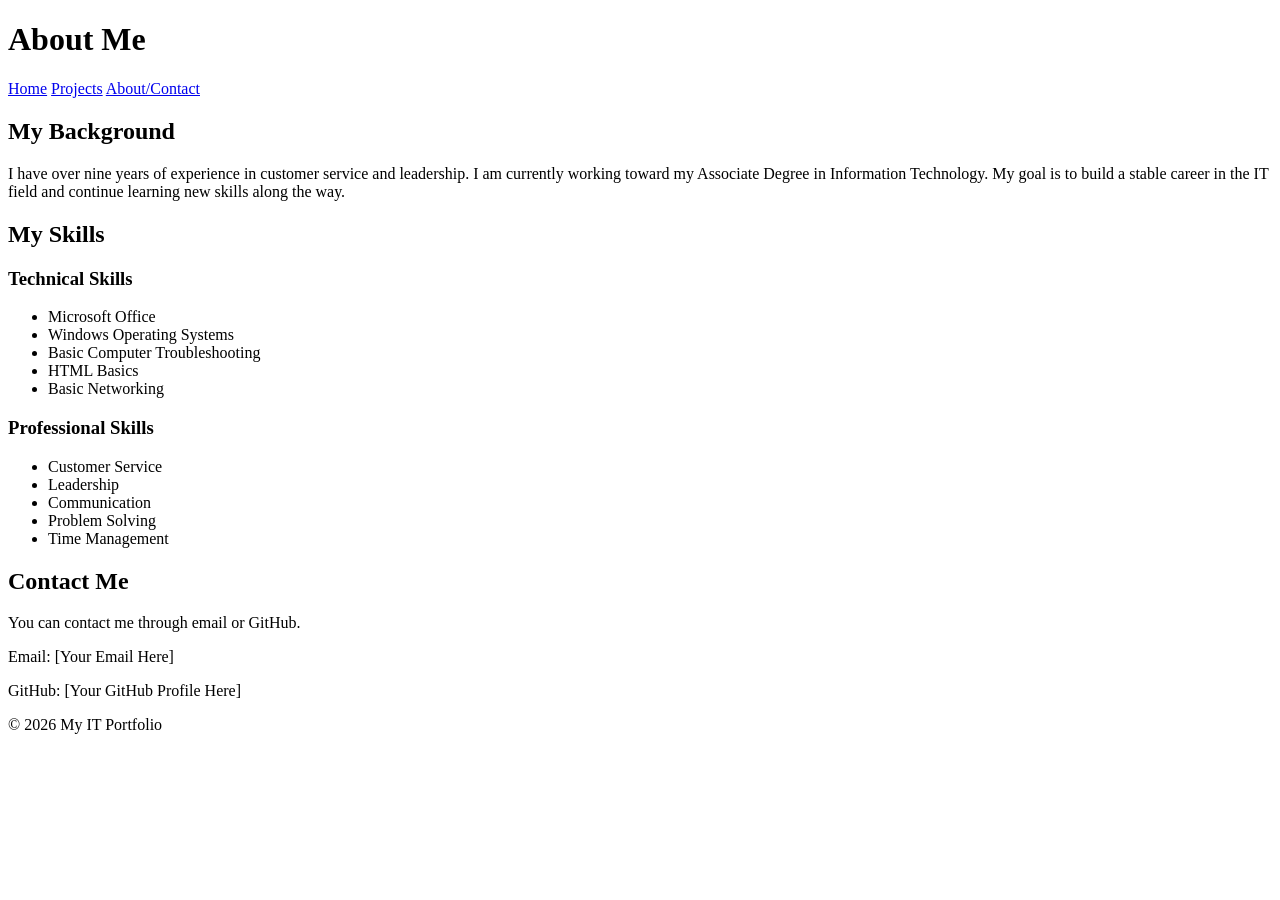
==== about.html @ 575e93cb "Add about.html with personal information and skills" ====
<!DOCTYPE html>
<html lang="en">
<head>
    <meta charset="UTF-8">
    <title>About Me | My IT Portfolio</title>
</head>
<body>
<header>
    <h1>About Me</h1>

    <nav>
        <a href="index.html">Home</a>
        <a href="projects.html">Projects</a>
        <a href="about.html">About/Contact</a>
    </nav>
</header>
  <main>
    <section>
        <h2>My Background</h2>
        <p>I have over nine years of experience
        in customer service and leadership.
        I am currently working toward my
        Associate Degree in Information Technology.
        My goal is to build a stable career in
        the IT field and continue learning
        new skills along the way.</p>
    </section>
    <section>
    <h2>My Skills</h2>

    <h3>Technical Skills</h3>
    <ul>
        <li>Microsoft Office</li>
        <li>Windows Operating Systems</li>
        <li>Basic Computer Troubleshooting</li>
        <li>HTML Basics</li>
        <li>Basic Networking</li>
    </ul>

    <h3>Professional Skills</h3>
    <ul>
        <li>Customer Service</li>
        <li>Leadership</li>
        <li>Communication</li>
        <li>Problem Solving</li>
        <li>Time Management</li>
    </ul>
</section>
    <section>
    <h2>Contact Me</h2>
    <p>You can contact me through email or GitHub.</p>
    <p>Email: [Your Email Here]</p>
    <p>GitHub: [Your GitHub Profile Here]</p>
</section>
</section>
</main>
  <footer>
    <p>&copy; 2026 My IT Portfolio</p>
</footer>
</body>
</html>
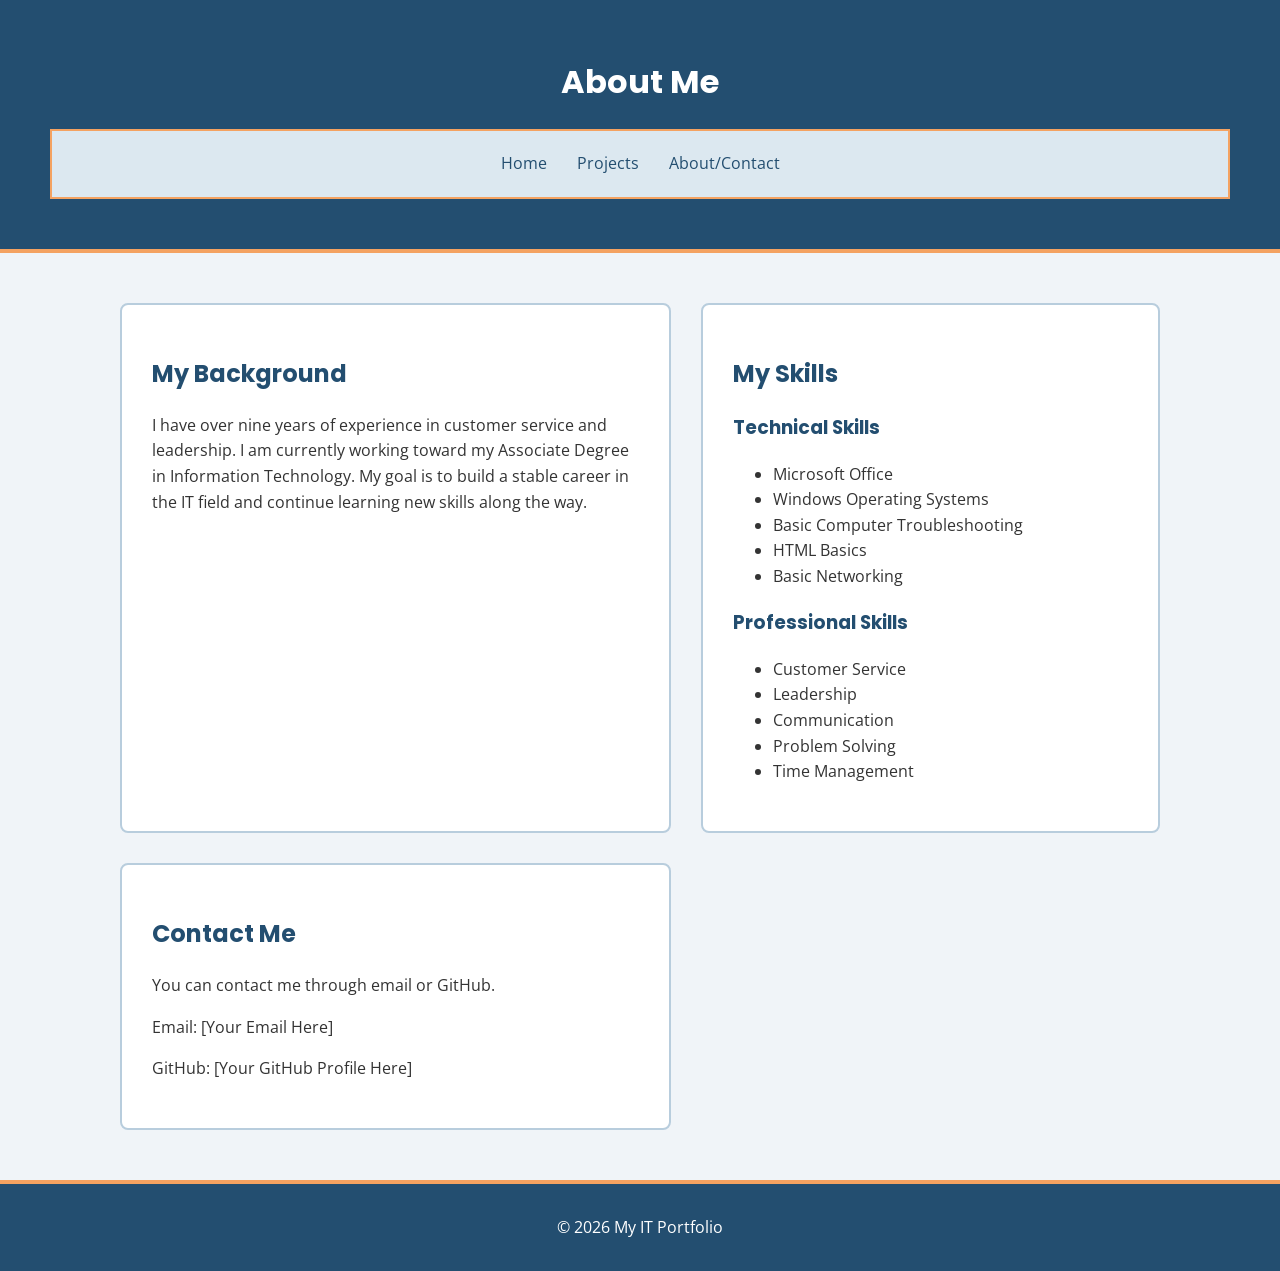
==== commit d94cbd2f: "Add stylesheet link to about.html" ====
--- a/about.html
+++ b/about.html
@@ -3,6 +3,7 @@
 <head>
     <meta charset="UTF-8">
     <title>About Me | My IT Portfolio</title>
+<link rel="stylesheet" href="style.css">
 </head>
 <body>
 <header>
@@ -52,7 +53,6 @@
     <p>Email: [Your Email Here]</p>
     <p>GitHub: [Your GitHub Profile Here]</p>
 </section>
-</section>
 </main>
   <footer>
     <p>&copy; 2026 My IT Portfolio</p>
--- a/style.css
+++ b/style.css
@@ -0,0 +1,155 @@
+@import url('https://fonts.googleapis.com/css2?family=Open+Sans&family=Poppins&display=swap');
+/* Style for the entire webpage */
+body {
+font-family: 'Open Sans', sans-serif;
+    background-color: #f0f4f8;
+    color: #333333;
+    margin: 0;
+    padding: 0;
+}
+
+/* Style for the header */
+header {
+    background-color: #234e70;
+    color: white;
+    text-align: center;
+    padding: 25px;
+    margin-bottom: 20px;
+    border-bottom: 4px solid #f4a261;
+}
+
+/* Style for the navigation links */
+nav {
+    background-color: #dce8f0;
+    padding: 15px;
+    margin: 15px;
+    border: 2px solid #f4a261;
+}
+
+nav a {
+    color: #234e70;
+    text-decoration: none;
+    margin: 10px;
+}
+
+/* Style for the content sections */
+section {
+    background-color: white;
+    padding: 20px;
+    margin: 20px;
+    border: 2px solid #b8cddd;
+    border-radius: 8px;
+}
+
+/* Style for the headings */
+h1, h2, h3 {
+    color: #234e70;
+    font-family: 'Poppins', sans-serif;
+}
+
+/* Style for the footer */
+footer {
+    background-color: #234e70;
+    color: white;
+    text-align: center;
+    padding: 15px;
+    margin-top: 20px;
+    border-top: 4px solid #f4a261;
+}
+
+/* Class selector for content sections */
+.content-section {
+    padding: 25px;
+    margin: 20px;
+    border: 2px solid #b8cddd;
+}
+
+/* ID selector for career goals */
+#career-goals {
+    background-color: #fff4e6;
+    border-left: 5px solid #f4a261;
+}
+
+/* Responsive layout for Homework 3 */
+
+/* Prevent elements from becoming too wide */
+* {
+    box-sizing: border-box;
+}
+
+body {
+    line-height: 1.6;
+}
+
+/* Flexbox navigation */
+nav {
+    display: flex;
+    justify-content: center;
+    align-items: center;
+    flex-wrap: wrap;
+    gap: 10px;
+}
+
+nav a {
+    margin: 0;
+    padding: 5px;
+}
+
+/* Mobile layout - one column */
+main {
+    display: grid;
+    grid-template-columns: 1fr;
+    gap: 20px;
+    width: 100%;
+    max-width: 1100px;
+    margin: 0 auto;
+    padding: 15px;
+}
+
+main section,
+main .content-section {
+    margin: 0;
+    padding: 20px;
+    min-width: 0;
+    overflow-wrap: anywhere;
+}
+
+/* Keep images inside the screen */
+img {
+    max-width: 100%;
+    height: auto;
+}
+
+/* Tablet layout - 600px and larger */
+@media screen and (min-width: 600px) {
+    main {
+        grid-template-columns: 1fr 1fr;
+        gap: 20px;
+        padding: 25px;
+    }
+
+    nav {
+        gap: 20px;
+    }
+}
+
+/* Desktop layout - 1000px and larger */
+@media screen and (min-width: 1000px) {
+    main {
+        grid-template-columns: 1.2fr 1fr;
+        gap: 30px;
+        padding: 30px;
+    }
+
+    main section,
+    main .content-section {
+        padding: 30px;
+    }
+
+    header {
+        padding: 35px;
+    }
+}
+header h1 {
+    color: white;
+}
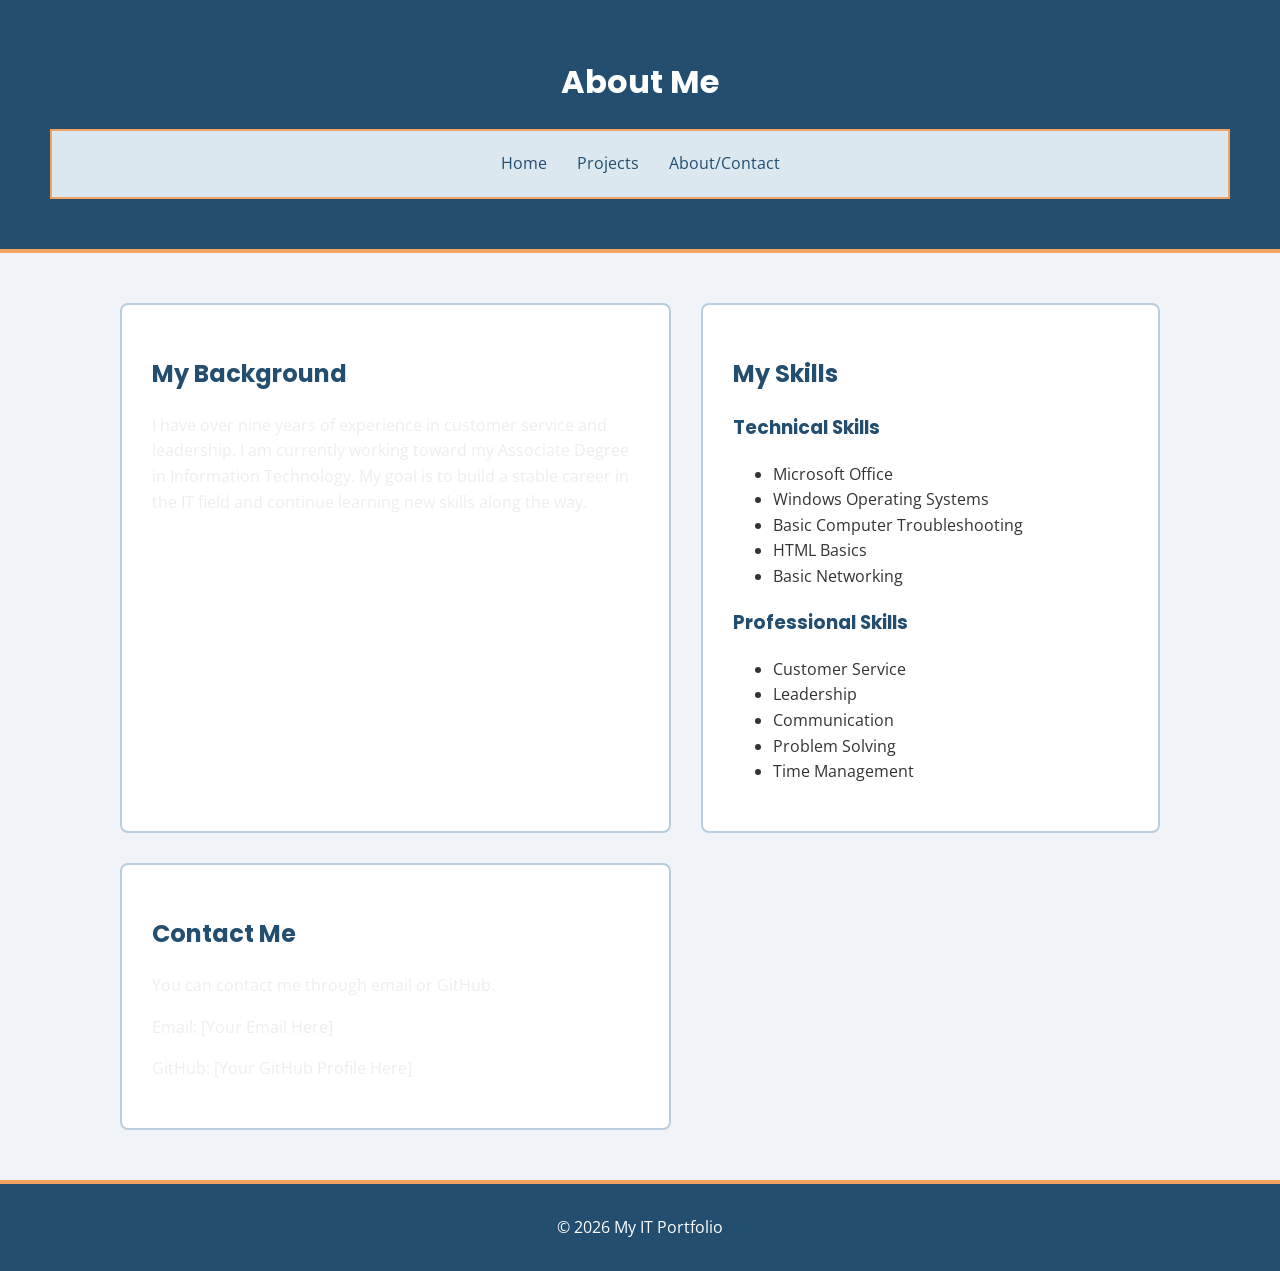
==== commit bb62f1db: "Fix closing tag for main section in about.html" ====
--- a/about.html
+++ b/about.html
@@ -53,7 +53,8 @@
     <p>Email: [Your Email Here]</p>
     <p>GitHub: [Your GitHub Profile Here]</p>
 </section>
-</main>
+<a href="projects.html"></a>
+  </main>
   <footer>
     <p>&copy; 2026 My IT Portfolio</p>
 </footer>
--- a/style.css
+++ b/style.css
@@ -3,7 +3,7 @@
 body {
 font-family: 'Open Sans', sans-serif;
     background-color: #f0f4f8;
-    color: #333333;
+ color: #333333;
     margin: 0;
     padding: 0;
 }
@@ -153,3 +153,8 @@
 header h1 {
     color: white;
 }
+/* Temporary accessibility test */
+main p {
+    color: #eeeeee !important;
+    background-color: #ffffff !important;
+}
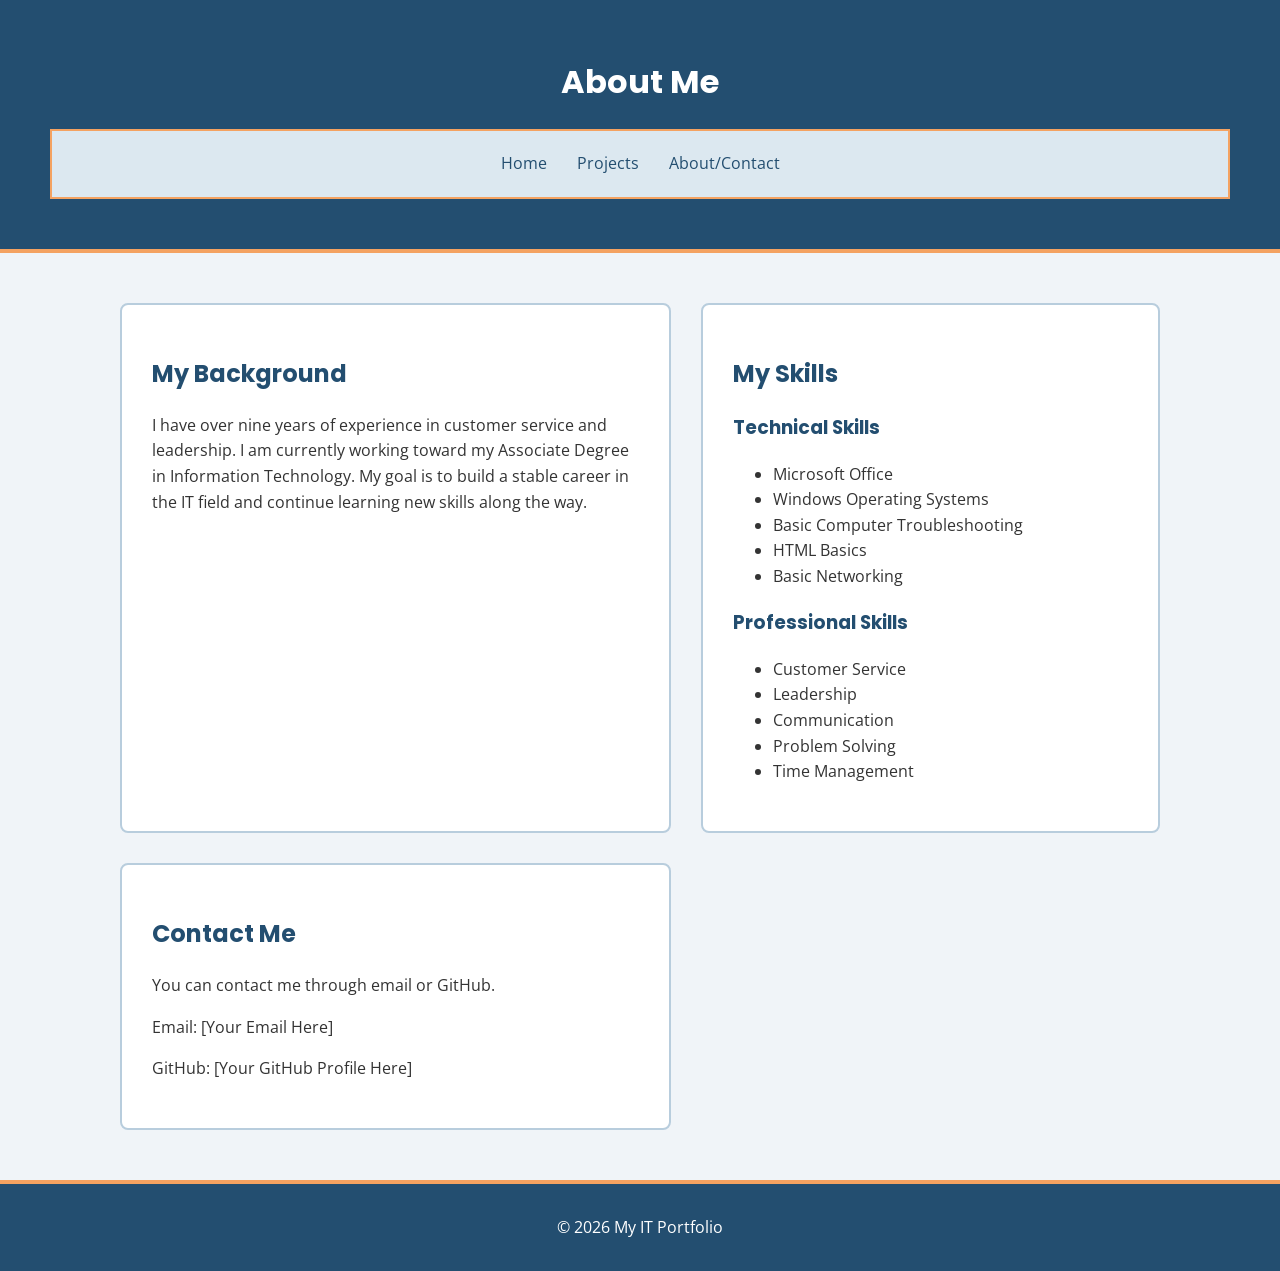
==== commit 946b801e: "Remove empty anchor tag from about.html" ====
--- a/about.html
+++ b/about.html
@@ -53,7 +53,6 @@
     <p>Email: [Your Email Here]</p>
     <p>GitHub: [Your GitHub Profile Here]</p>
 </section>
-<a href="projects.html"></a>
   </main>
   <footer>
     <p>&copy; 2026 My IT Portfolio</p>
--- a/style.css
+++ b/style.css
@@ -153,8 +153,3 @@
 header h1 {
     color: white;
 }
-/* Temporary accessibility test */
-main p {
-    color: #eeeeee !important;
-    background-color: #ffffff !important;
-}
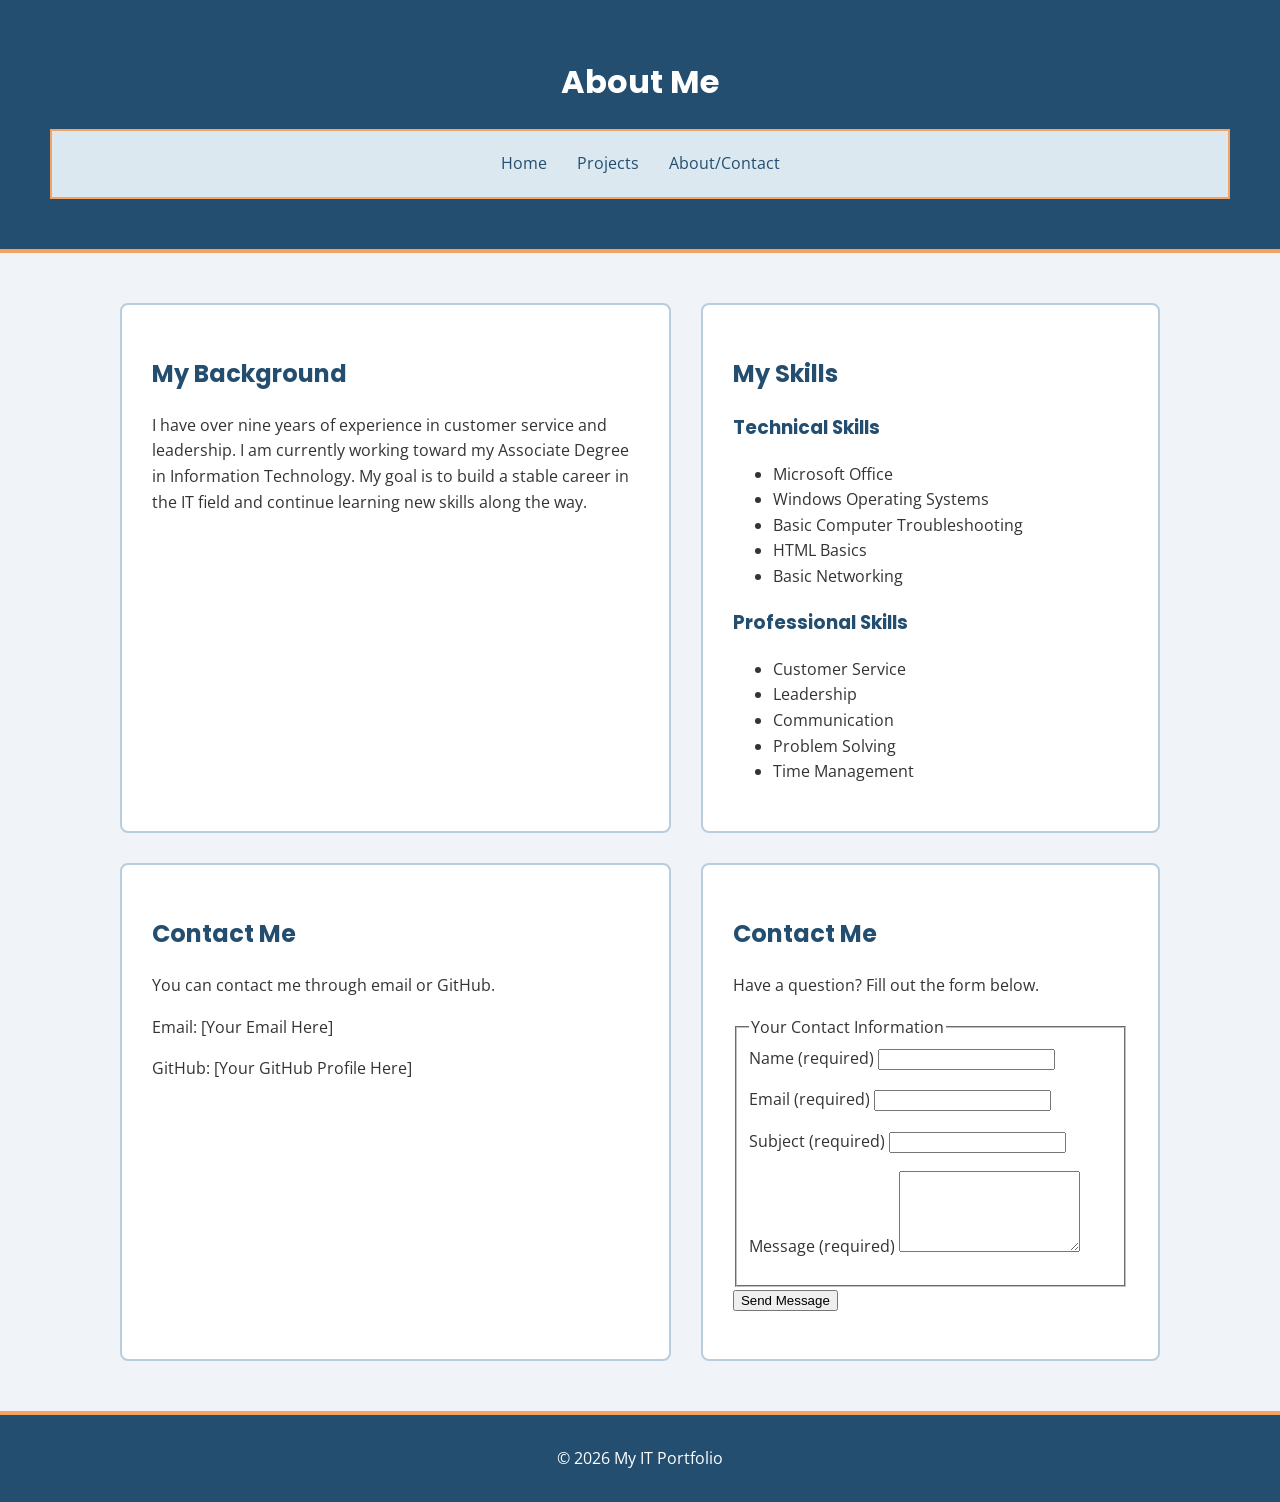
==== commit e174bdbe: "Add accessible contact form to about.html" ====
--- a/about.html
+++ b/about.html
@@ -53,9 +53,100 @@
     <p>Email: [Your Email Here]</p>
     <p>GitHub: [Your GitHub Profile Here]</p>
 </section>
+
+<!-- Accessible Contact Form -->
+<section id="contact">
+    <h2>Contact Me</h2>
+    <p>Have a question? Fill out the form below.</p>
+
+    <form id="contact-form" novalidate>
+        <fieldset>
+            <legend>Your Contact Information</legend>
+
+            <div class="form-group">
+                <label for="contact-name">Name (required)</label>
+                <input type="text" id="contact-name"
+                       name="name" autocomplete="name"
+                       required aria-describedby="name-error">
+                <p class="error-message" id="name-error"></p>
+            </div>
+
+            <div class="form-group">
+                <label for="contact-email">Email (required)</label>
+                <input type="email" id="contact-email"
+                       name="email" autocomplete="email"
+                       required aria-describedby="email-error">
+                <p class="error-message" id="email-error"></p>
+            </div>
+
+            <div class="form-group">
+                <label for="contact-subject">Subject (required)</label>
+                <input type="text" id="contact-subject"
+                       name="subject" required
+                       aria-describedby="subject-error">
+                <p class="error-message" id="subject-error"></p>
+            </div>
+
+            <div class="form-group">
+                <label for="contact-message">Message (required)</label>
+                <textarea id="contact-message"
+                          name="message" rows="5"
+                          required
+                          aria-describedby="message-error"></textarea>
+                <p class="error-message" id="message-error"></p>
+            </div>
+        </fieldset>
+
+        <button type="submit">Send Message</button>
+        <p id="form-status" role="status" aria-live="polite"></p>
+    </form>
+</section>
   </main>
   <footer>
     <p>&copy; 2026 My IT Portfolio</p>
 </footer>
+    
+<script>
+document.getElementById("contact-form").addEventListener("submit", function(event) {
+    event.preventDefault();
+
+    const fields = [
+        ["contact-name", "name-error", "Please enter your name."],
+        ["contact-email", "email-error", "Please enter a valid email address."],
+        ["contact-subject", "subject-error", "Please enter a subject."],
+        ["contact-message", "message-error", "Please enter a message."]
+    ];
+
+    let firstInvalid = null;
+
+    fields.forEach(function(item) {
+        const input = document.getElementById(item[0]);
+        const error = document.getElementById(item[1]);
+        const empty = input.value.trim() === "";
+        const invalidEmail = input.type === "email" &&
+            !input.validity.valid;
+        const invalid = empty || invalidEmail;
+
+        error.textContent = invalid ? item[2] : "";
+
+        if (invalid) {
+            input.setAttribute("aria-invalid", "true");
+            if (!firstInvalid) firstInvalid = input;
+        } else {
+            input.removeAttribute("aria-invalid");
+        }
+    });
+
+    const status = document.getElementById("form-status");
+
+    if (firstInvalid) {
+        status.textContent = "Please correct the errors in the form.";
+        firstInvalid.focus();
+    } else {
+        status.textContent = "Form completed successfully. This is a demonstration form and does not send messages.";
+    }
+});
+</script>
+
 </body>
 </html>
--- a/style.css
+++ b/style.css
@@ -153,3 +153,13 @@
 header h1 {
     color: white;
 }
+
+/* Make keyboard navigation easier to see */
+a:focus-visible,
+button:focus-visible,
+input:focus-visible,
+textarea:focus-visible,
+select:focus-visible {
+    outline: 3px solid #234e70;
+    outline-offset: 3px;
+}
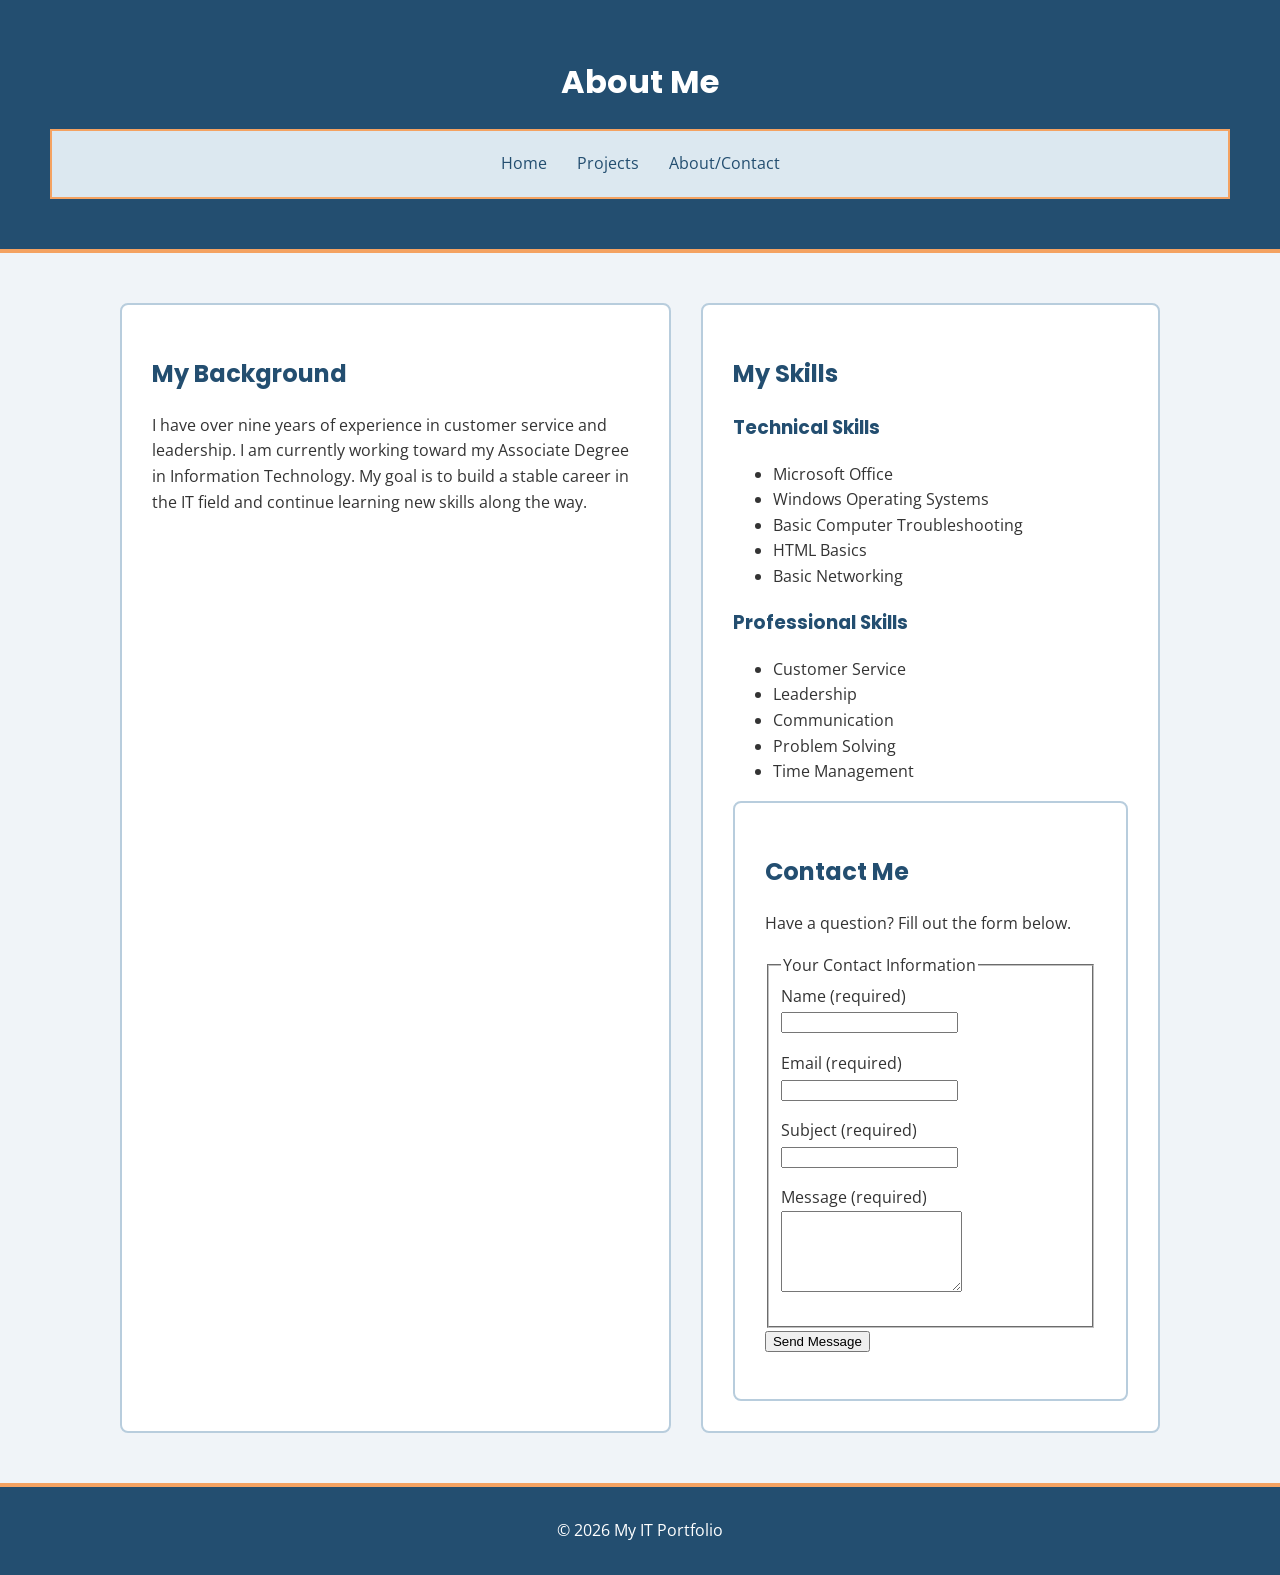
==== commit ea3fe24e: "Remove old contact information from about.html Removed outdated contact information section." ====
--- a/about.html
+++ b/about.html
@@ -46,13 +46,6 @@
         <li>Problem Solving</li>
         <li>Time Management</li>
     </ul>
-</section>
-    <section>
-    <h2>Contact Me</h2>
-    <p>You can contact me through email or GitHub.</p>
-    <p>Email: [Your Email Here]</p>
-    <p>GitHub: [Your GitHub Profile Here]</p>
-</section>
 
 <!-- Accessible Contact Form -->
 <section id="contact">
